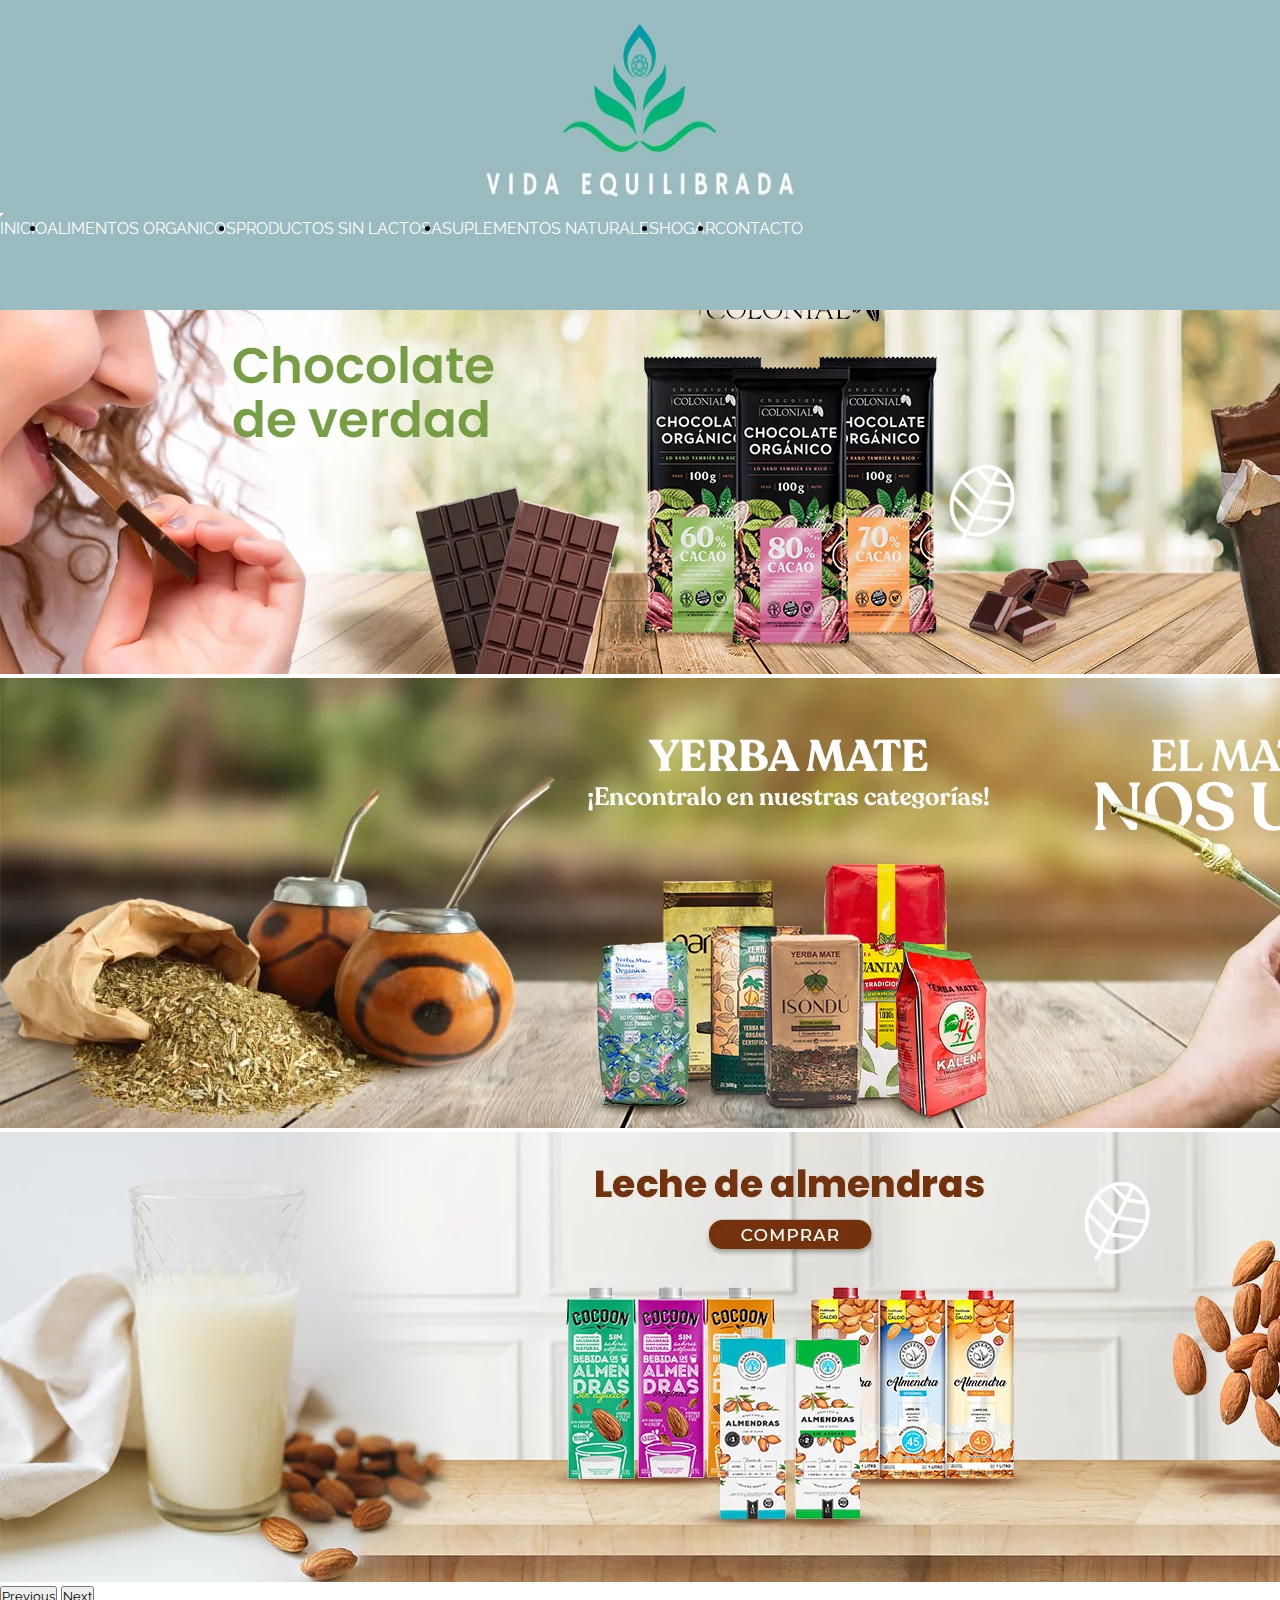
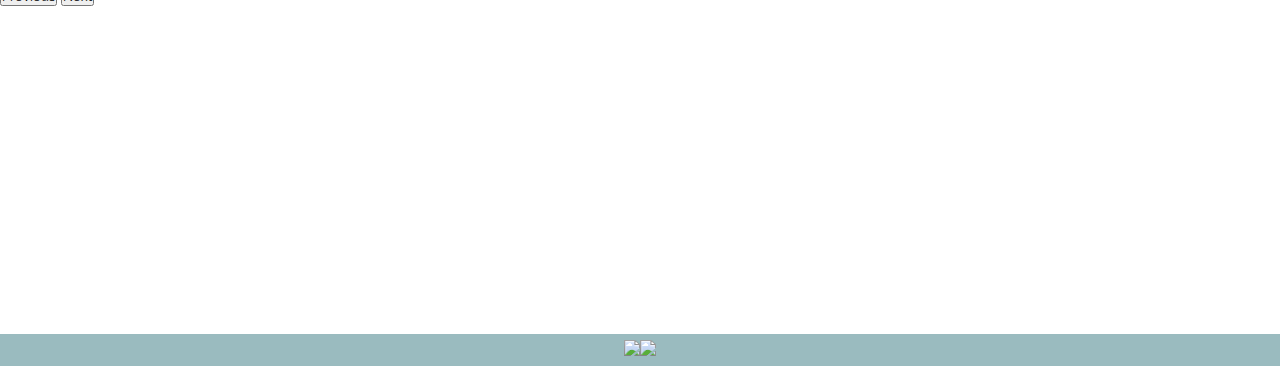
==== public/index.html @ e84825f8 "enlazando firebase" ====
<!DOCTYPE html>
<html lang="es">

<head>
  <meta charset="UTF-8">
  <meta http-equiv="X-UA-Compatible" content="IE=edge">
  <meta name="viewport" content="width=device-width, initial-scale=1.0">
  <link rel="icon" type="image" href="../public/images/logo.jpg">
  <link href="https://cdn.jsdelivr.net/npm/bootstrap@5.3.0-alpha1/dist/css/bootstrap.min.css" rel="stylesheet"
    integrity="sha384-GLhlTQ8iRABdZLl6O3oVMWSktQOp6b7In1Zl3/Jr59b6EGGoI1aFkw7cmDA6j6gD" crossorigin="anonymous">
  <link rel="stylesheet" href="./css/style.css" />
  <link href="https://fonts.googleapis.com/css2?family=Raleway:wght@300;400;500;600;700&display=swap" rel="stylesheet">
  <title>Vida Equilibrada</title>
</head>

<body>
  <header>
    <div class="img1">
      <img src="./images/globo.jpg" alt="" height="180px" width="310px">
    </div>
    <nav class="mx-auto navbar navbar-expand-lg bg-body-tertiary custom-menu">
      <div class="container-fluid">
        <div class="img2">
          <img src="./images/globo2.jpg" alt="" height="100px" width="200px">
        </div>
        <button class="navbar-toggler botonColor" type="button" data-bs-toggle="collapse"
          data-bs-target="#navbarTogglerDemo01" aria-controls="navbarTogglerDemo01" aria-expanded="false"
          aria-label="Toggle navigation">
          <span class="navbar-toggler-icon"></span>
        </button>
        <div class="mx-auto collapse navbar-collapse" id="navbarTogglerDemo01">
          <ul id="alineado" class="mx-auto navbar-nav me-auto mb-2 mb-lg-0">
            <li class="nav-item estiloA">
              <a class="button nav-link" id="inicio">INICIO</a>
            </li>
            <li class="nav-item estiloB" >
              <a class="button nav-link" id="alimentosOrganicos">ALIMENTOS ORGANICOS</a>
            </li>
            <li class=" nav-item estiloC">
              <a class="button nav-link" id="productosSinLactosa">PRODUCTOS SIN LACTOSA</a>
            </li>
            <li class=" nav-item estiloD">
              <a class="button nav-link" id="suplementosNaturales">SUPLEMENTOS NATURALES</a>
            </li>
            <li class=" nav-item estiloE">
              <a class="button nav-link" id="hogar">HOGAR</a>
            </li>
            <li class=" nav-item estiloF">
              <a class="button nav-link" id="contact">CONTACTO</a>
            </li>
          </ul>
        </div>
      </div>
    </nav>
  </header>
  <main>
    <!-- CARRUSEL -->
    <div id="carouselExampleFade" class="carousel slide carousel-fade" data-bs-ride="carousel">
      <div class="carousel-inner">
        <div class="carousel-item active">
          <img src="./images/fotA.webp" class="d-block w-100" alt="...">
        </div>
        <div class="carousel-item">
          <img src="./images/fotB.webp" class="d-block w-100" alt="...">
        </div>
        <div class="carousel-item">
          <img src="./images/fotC.webp" class="d-block w-100" alt="...">
        </div>
      </div>
      <button class="carousel-control-prev" type="button" data-bs-target="#carouselExampleFade" data-bs-slide="prev">
        <span class="carousel-control-prev-icon" aria-hidden="true"></span>
        <span class="visually-hidden">Previous</span>
      </button>
      <button class="carousel-control-next" type="button" data-bs-target="#carouselExampleFade" data-bs-slide="next">
        <span class="carousel-control-next-icon" aria-hidden="true"></span>
        <span class="visually-hidden">Next</span>
      </button>
    </div>

    <!-- MAP -->
    <div id="mapau">
      <iframe src="https://www.google.com/maps/embed?pb=!1m18!1m12!1m3!1d3283.8642497583137!2d-58.387166925130195!3d-34.607594057701455!2m3!1f0!2f0!3f0!3m2!1i1024!2i768!4f13.1!3m3!1m2!1s0x95bccac5466ccb9b%3A0x57419e9c86945b8f!2sBartolom%C3%A9%20Mitre%201280%2C%20C1036AAX%20CABA!5e0!3m2!1ses!2sar!4v1685136060146!5m2!1ses!2sar" width="280" height="280" style="border:0;" allowfullscreen="" loading="lazy" referrerpolicy="no-referrer-when-downgrade"></iframe>
    </div>
  </main>

  <footer>
    <a class="pequenioEspacio" href="https://www.facebook.com/" target="_blank">
      <img src="https://img.icons8.com/fluency/55/null/facebook.png" />
    </a>
    <a class="pequenioEspacio" href="https://www.instagram.com/" target="_blank">
      <img src="https://img.icons8.com/fluency/55/null/instagram-new.png" />
    </a>
  </footer>

  <script src="https://cdn.jsdelivr.net/npm/bootstrap@5.3.0-alpha1/dist/js/bootstrap.bundle.min.js"
  integrity="sha384-w76AqPfDkMBDXo30jS1Sgez6pr3x5MlQ1ZAGC+nuZB+EYdgRZgiwxhTBTkF7CXvN" crossorigin="anonymous">
  </script>

  <!-- SCRIPTS PARA ENLAZAR CON FIREBASE -->
  <script src="https://www.gstatic.com/firebasejs/8.10.1/firebase-app.js"></script>
  <script src="https://www.gstatic.com/firebasejs/8.10.1/firebase-firestore.js"></script>

  <script>
   
    // https://firebase.google.com/docs/web/setup#available-libraries
  
    // Your web app's Firebase configuration
    // For Firebase JS SDK v7.20.0 and later, measurementId is optional
    const firebaseConfig = {
      apiKey: "AIzaSyCU3a0uOIuvHV2dfWCQ-zc2gynC5f93YAo",
      authDomain: "vidaequilibrada-dc1b1.firebaseapp.com",
      projectId: "vidaequilibrada-dc1b1",
      storageBucket: "vidaequilibrada-dc1b1.appspot.com",
      messagingSenderId: "115371584191",
      appId: "1:115371584191:web:6c564adf941de2f795f40a",
      measurementId: "G-99WNEK5R57"
    };
  
    // Initialize Firebase
    firebase.initializeApp(firebaseConfig);
    const db = firebase.firestore()
  </script>
<script src="./javascript/index.js"></script>

</body>
</html>
---- public/css/style.css ----
@import url('https://fonts.googleapis.com/css2?family=Inter:wght@200;300;400;500;600;700&family=Raleway:wght@600&display=swap');

* {
    font-family: 'Raleway', sans-serif;
    padding: 0;
    margin: 0;
}

/* BODY */

/* HEADER */

.img1 {
    display: flex;
    flex-direction: column;
    padding-top: 20px;
    align-items: center;
}

.img2 {
    display: none;
}

header {
    position: relative;
    width: 100%;
    z-index: 1000;
    background-color: rgb(154, 187, 191);
	margin-bottom: 24px;
}

nav {
    height: 110px;
    width: 100%;
    position: absolute;
}

nav ul li {
    border-radius: 5px;
}

nav ul li :hover {
    border-radius: 5px;
    background-color: #0097b2;
}

nav ul li a {
    text-decoration: none;
}

.botonColor {
    border-color: white;
}

.navbar-toggler-icon {
    filter: invert(100%) sepia(100%) saturate(0%) hue-rotate(180deg);
  }

  .custom-menu {
	background-color: rgb(154, 187, 191) !important;
  }
  
  .custom-menu .nav-link {
	color: white /* Cambia el color del texto en el menú */
  }

/* MAIN */

main {
    display: flex;
    flex-direction: column;
    justify-content: center;
    align-items: center;
}

#carouselExampleFade {
	width: 100%; 
	margin-bottom: 20PX;
  }

/* FOOTER */

.pequenioEspacio {
    padding: 6px 0 6px 0;
}

footer {
    background-color: rgb(154, 187, 191);
    position: relative;
	margin-top: 24px;
    bottom: 0;
    left: 0;
    right: 0;
    display: flex;
    justify-content: center;
    align-items: center;
}


@media(max-width:991px) {

    #alineado {
        display: flex;
        flex-direction: column;
        align-items: end;
    }

	#carouselExampleFade {
		width: 100%; 
	  }

    .img1 {
        display: none;
    }

    .img2 {
        display: block;
    }

    nav ul li {
        background-color: rgb(154, 187, 191);
    }

	nav ul li :hover {
		background-color: transparent;
		padding: 10px;
	}

    .estiloA {
        padding: 0 47px 0 47px;
        margin: 6px 0 6px 0;
    }

    .estiloB {
        padding: 0 18px 0 18px;
    }

    .estiloC {
        padding: 0 10.5px 0 10.5px;
        margin: 6px 0 6px 0;
    }

    .estiloD {
        padding: 0 4.8px 0 4.8px;
    }

    .estiloE {
        padding: 0 43px 0 43px;
        margin: 6px 0 6px 0;
    }

	.estiloF {
        padding: 0 28.5px 0 28.5px;
    }
}

@media(min-width:992px) {

    #alineado {
        display: flex;
        flex-direction: row;
        text-align: center;
        align-items: center;
    }
}
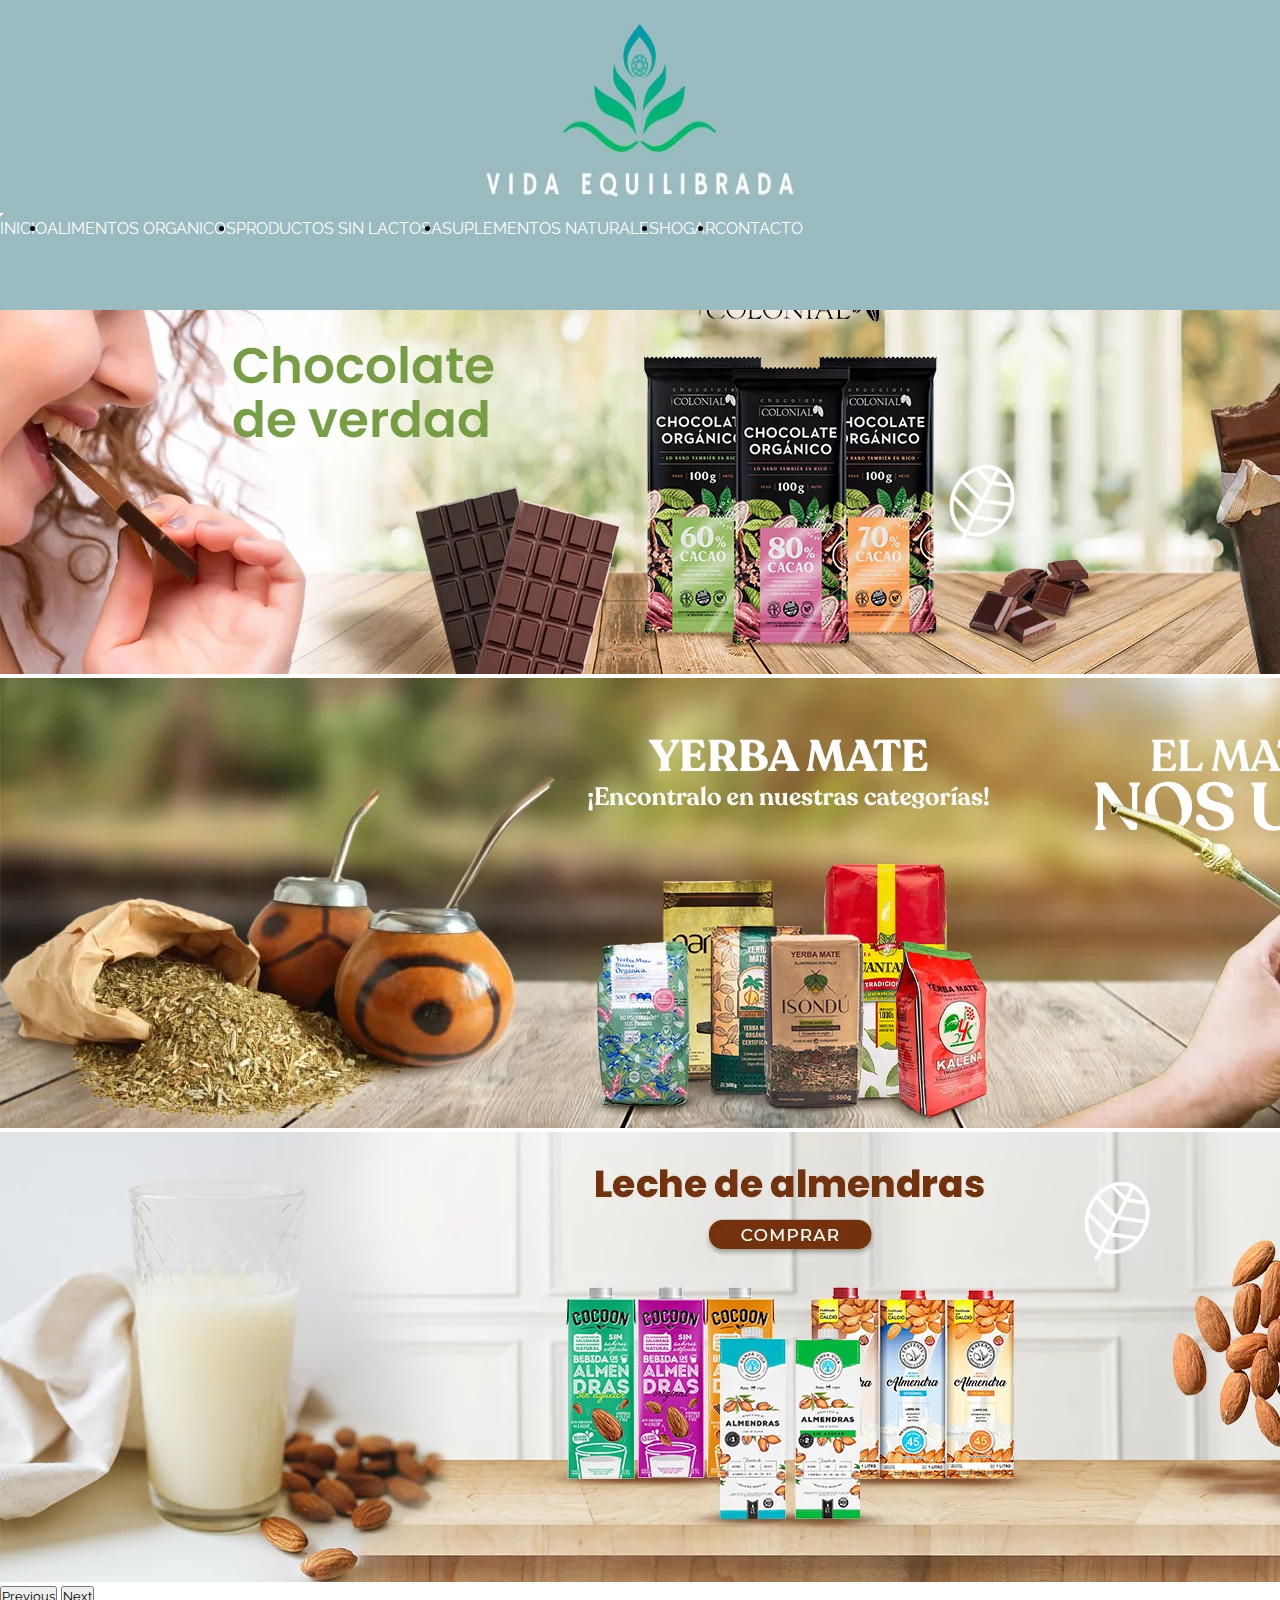
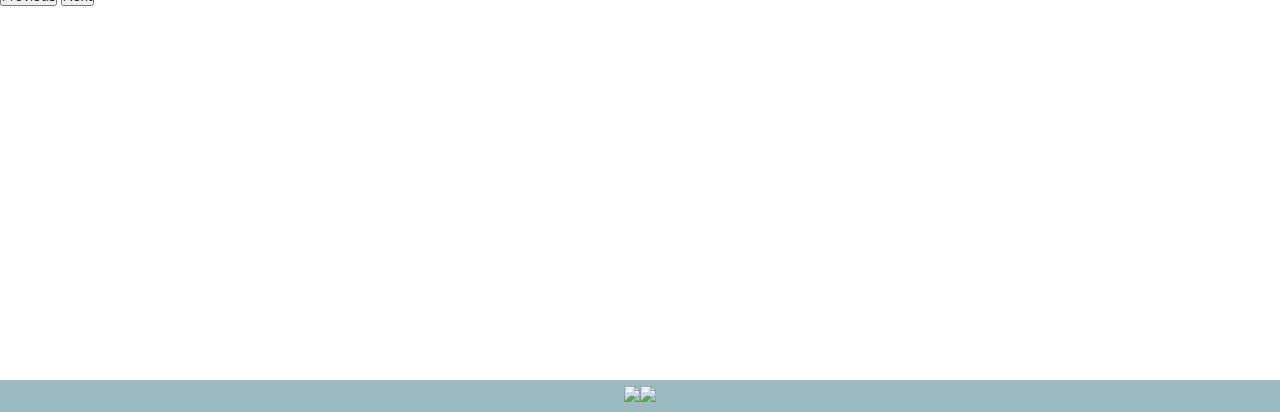
==== commit 567ba21e: "creando vista de productos" ====
--- a/public/index.html
+++ b/public/index.html
@@ -5,10 +5,14 @@
   <meta charset="UTF-8">
   <meta http-equiv="X-UA-Compatible" content="IE=edge">
   <meta name="viewport" content="width=device-width, initial-scale=1.0">
-  <link rel="icon" type="image" href="../public/images/logo.jpg">
+  <link rel="icon" type="image" href="./images/logo.jpg">
   <link href="https://cdn.jsdelivr.net/npm/bootstrap@5.3.0-alpha1/dist/css/bootstrap.min.css" rel="stylesheet"
     integrity="sha384-GLhlTQ8iRABdZLl6O3oVMWSktQOp6b7In1Zl3/Jr59b6EGGoI1aFkw7cmDA6j6gD" crossorigin="anonymous">
+  <link rel="stylesheet" href="https://cdnjs.cloudflare.com/ajax/libs/font-awesome/6.4.0/css/all.min.css"
+    integrity="sha512-iecdLmaskl7CVkqkXNQ/ZH/XLlvWZOJyj7Yy7tcenmpD1ypASozpmT/E0iPtmFIB46ZmdtAc9eNBvH0H/ZpiBw=="
+    crossorigin="anonymous" referrerpolicy="no-referrer" />
   <link rel="stylesheet" href="./css/style.css" />
+  <link rel="stylesheet" href="./css/productos.css">
   <link href="https://fonts.googleapis.com/css2?family=Raleway:wght@300;400;500;600;700&display=swap" rel="stylesheet">
   <title>Vida Equilibrada</title>
 </head>
@@ -33,7 +37,7 @@
             <li class="nav-item estiloA">
               <a class="button nav-link" id="inicio">INICIO</a>
             </li>
-            <li class="nav-item estiloB" >
+            <li class="nav-item estiloB">
               <a class="button nav-link" id="alimentosOrganicos">ALIMENTOS ORGANICOS</a>
             </li>
             <li class=" nav-item estiloC">
@@ -79,9 +83,18 @@
 
     <!-- MAP -->
     <div id="mapau">
-      <iframe src="https://www.google.com/maps/embed?pb=!1m18!1m12!1m3!1d3283.8642497583137!2d-58.387166925130195!3d-34.607594057701455!2m3!1f0!2f0!3f0!3m2!1i1024!2i768!4f13.1!3m3!1m2!1s0x95bccac5466ccb9b%3A0x57419e9c86945b8f!2sBartolom%C3%A9%20Mitre%201280%2C%20C1036AAX%20CABA!5e0!3m2!1ses!2sar!4v1685136060146!5m2!1ses!2sar" width="280" height="280" style="border:0;" allowfullscreen="" loading="lazy" referrerpolicy="no-referrer-when-downgrade"></iframe>
+      <iframe
+        src="https://www.google.com/maps/embed?pb=!1m18!1m12!1m3!1d3283.8642497583137!2d-58.387166925130195!3d-34.607594057701455!2m3!1f0!2f0!3f0!3m2!1i1024!2i768!4f13.1!3m3!1m2!1s0x95bccac5466ccb9b%3A0x57419e9c86945b8f!2sBartolom%C3%A9%20Mitre%201280%2C%20C1036AAX%20CABA!5e0!3m2!1ses!2sar!4v1685136060146!5m2!1ses!2sar"
+        width="280" height="280" style="border:0;" allowfullscreen="" loading="lazy"
+        referrerpolicy="no-referrer-when-downgrade"></iframe>
     </div>
   </main>
+
+  <!-- CARTAS DE PRODUCTOS -->
+  <section id="seccionProductos">
+    <p class="tituloSeccion" id="tituloSec"></p>
+    <div class="row row-cols-auto" id="productosDietetica"></div>
+  </section>
 
   <footer>
     <a class="pequenioEspacio" href="https://www.facebook.com/" target="_blank">
@@ -92,18 +105,16 @@
     </a>
   </footer>
 
-  <script src="https://cdn.jsdelivr.net/npm/bootstrap@5.3.0-alpha1/dist/js/bootstrap.bundle.min.js"
-  integrity="sha384-w76AqPfDkMBDXo30jS1Sgez6pr3x5MlQ1ZAGC+nuZB+EYdgRZgiwxhTBTkF7CXvN" crossorigin="anonymous">
-  </script>
+
 
   <!-- SCRIPTS PARA ENLAZAR CON FIREBASE -->
   <script src="https://www.gstatic.com/firebasejs/8.10.1/firebase-app.js"></script>
   <script src="https://www.gstatic.com/firebasejs/8.10.1/firebase-firestore.js"></script>
 
   <script>
-   
+
     // https://firebase.google.com/docs/web/setup#available-libraries
-  
+
     // Your web app's Firebase configuration
     // For Firebase JS SDK v7.20.0 and later, measurementId is optional
     const firebaseConfig = {
@@ -115,12 +126,18 @@
       appId: "1:115371584191:web:6c564adf941de2f795f40a",
       measurementId: "G-99WNEK5R57"
     };
-  
+
     // Initialize Firebase
     firebase.initializeApp(firebaseConfig);
-    const db = firebase.firestore()
+    const db = firebase.firestore();
   </script>
-<script src="./javascript/index.js"></script>
+
+  <script src="https://cdn.jsdelivr.net/npm/bootstrap@5.3.0-alpha1/dist/js/bootstrap.bundle.min.js"
+    integrity="sha384-w76AqPfDkMBDXo30jS1Sgez6pr3x5MlQ1ZAGC+nuZB+EYdgRZgiwxhTBTkF7CXvN" crossorigin="anonymous">
+    </script>
+
+  <script src="./javascript/index.js"></script>
 
 </body>
+
 </html>--- a/public/css/productos.css
+++ b/public/css/productos.css
@@ -0,0 +1,111 @@
+#seccionProductos {
+    width: 90%;
+    margin-left: 5%;
+    margin-right: 5%;
+    height: auto;
+    display: flex;
+    flex-direction: column;
+    justify-content: center;
+    align-items: center;
+    margin-top: 20px;
+    margin-bottom: 50px;
+}
+
+#productosDietetica {
+    width: 100%;
+    display: flex;
+    flex-direction: row;
+    justify-content: center;
+    align-items: center;
+}
+
+.tituloSeccion {
+    font-size: 1.5em;
+    font-weight: bolder;
+    text-transform: uppercase;
+    text-align: center;
+    color: #00bf63;
+}
+
+.cardProducto {
+    width: 300px;
+    height: 450px;
+    margin: 10px;
+    cursor: pointer;
+}
+
+.imageProducContent {
+    width: 100%;
+    height: 60%;
+    display: flex;
+    flex-direction: column;
+    justify-content: center;
+    overflow:hidden;
+}
+
+.imageProducContent>img {
+    max-width: 100%;
+    max-height: 100%;
+    -webkit-transition: all .5s ease;
+    /* Safari y Chrome */
+    -moz-transition: all .5s ease;
+    /* Firefox */
+    -o-transition: all .5s ease;
+    /* IE 9 */
+    -ms-transition: all .5s ease;
+    /* Opera */
+}
+  
+.imageProducContent>img:hover{
+    -webkit-transform:scale(1.15);
+-moz-transform:scale(1.15);
+-ms-transform:scale(1.15);
+-o-transform:scale(1.15);
+transform:scale(1.15);
+}
+.bodyProducto {
+    height: 25%;
+    width: 100%;
+    --bs-card-spacer-y: 0.5rem;
+    --bs-card-spacer-x: 1rem;
+    --bs-card-title-spacer-y: 0;
+}
+
+.footProducto {
+    height: 15%;
+    width: 100%;
+}
+
+.btn {
+    --bs-btn-padding-x: 0.5rem;
+    --bs-btn-padding-y: 0.375rem;
+    --bs-btn-font-size: 0.8rem;
+    align-items: center;
+    margin: 0 10px;
+    color: white;
+}
+
+.btnShop {
+    --bs-btn-bg: #078247 !important;
+}
+
+.btnShop:hover {
+    --bs-btn-hover-bg: #00bf63 !important;
+    --bs-btn-hover-color: white !important;
+    /* --bs-btn-bg: #046f3b !important; */
+}
+
+.btnInfo {
+    --bs-btn-bg: #0097b2 !important;
+}
+
+.btnInfo:hover {
+    --bs-btn-hover-color: white !important;
+    --bs-btn-hover-bg: #0ad3f7 !important;
+}
+
+.card-title .tituloProducto {
+    font-size: 1em;
+    font-family: 'Raleway', sans-serif;
+    font-weight: bold;
+}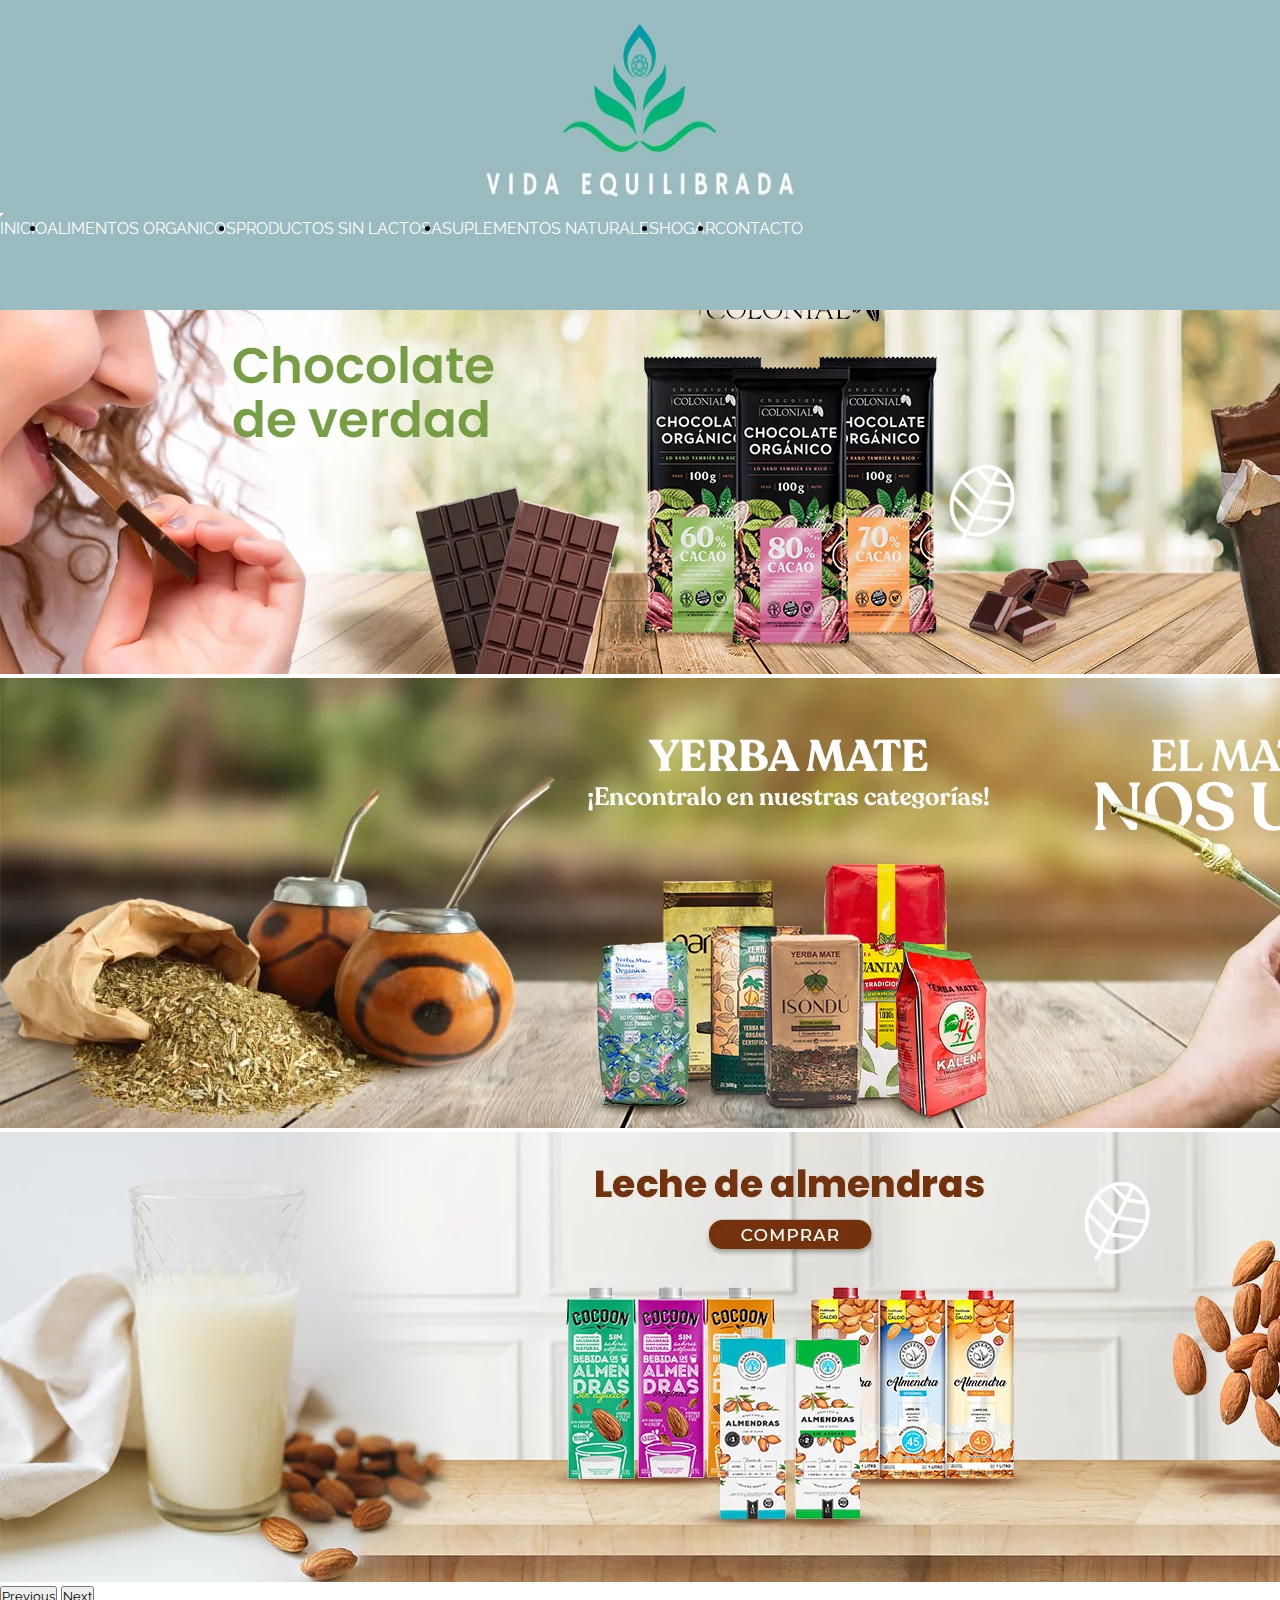
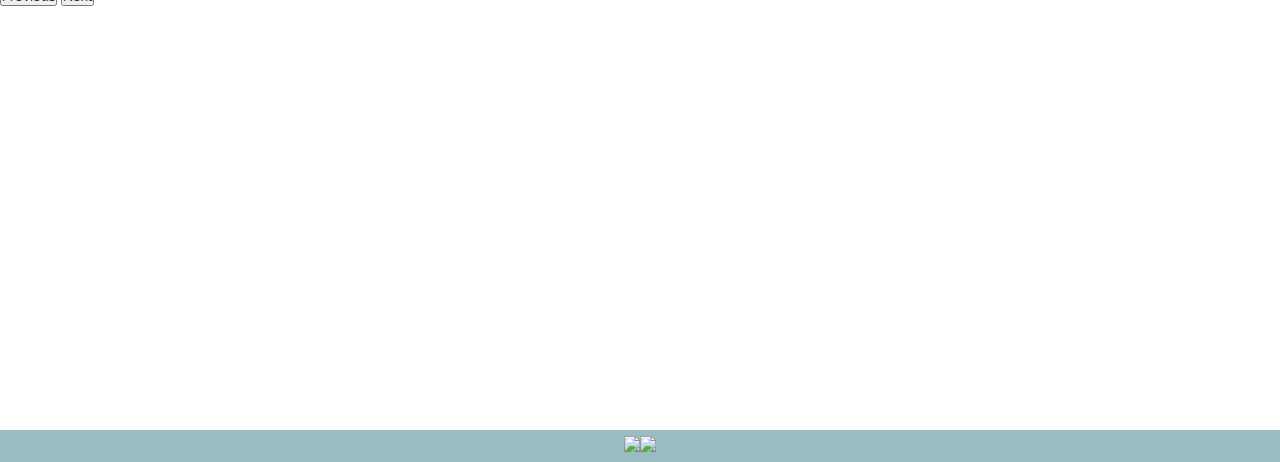
==== commit 0d95a566: "ajustando js de carrito" ====
--- a/public/index.html
+++ b/public/index.html
@@ -13,6 +13,8 @@
     crossorigin="anonymous" referrerpolicy="no-referrer" />
   <link rel="stylesheet" href="./css/style.css" />
   <link rel="stylesheet" href="./css/productos.css">
+  <link rel="stylesheet" href="./css/detalle.css">
+  <link rel="stylesheet" href="./css/compras.css">
   <link href="https://fonts.googleapis.com/css2?family=Raleway:wght@300;400;500;600;700&display=swap" rel="stylesheet">
   <title>Vida Equilibrada</title>
 </head>
@@ -95,6 +97,26 @@
     <p class="tituloSeccion" id="tituloSec"></p>
     <div class="row row-cols-auto" id="productosDietetica"></div>
   </section>
+  <!-- CARTAS DE DETALLES -->
+  <section id="detalleProducto"> </section>
+
+  <!-- SECCION DE COMPRAS -->
+  <section class="compras" id="seccionCompras">
+    <div class="contenedor-compras">
+      <div id="compras" class="row row-cols-auto">
+      
+      </div>
+      <div id="carrito">
+        <div class="carrito">
+          <div class="carrito-header">
+            <p>Tu Carrito</p>
+          </div>
+          <div class="carrito-items" id="tuPedido"> </div>
+          <div class="carrito-footer" id="final"></div>
+        </div>
+      </div>
+    </div>
+  </section>
 
   <footer>
     <a class="pequenioEspacio" href="https://www.facebook.com/" target="_blank">
@@ -137,6 +159,9 @@
     </script>
 
   <script src="./javascript/index.js"></script>
+  <script src="./javascript/detalleProducto.js"></script>
+  <script src="./javascript/compras.js"></script>
+
 
 </body>
 
--- a/public/css/productos.css
+++ b/public/css/productos.css
@@ -36,7 +36,7 @@
 
 .imageProducContent {
     width: 100%;
-    height: 60%;
+    height: 50%;
     display: flex;
     flex-direction: column;
     justify-content: center;
@@ -44,9 +44,9 @@
 }
 
 .imageProducContent>img {
-    max-width: 100%;
-    max-height: 100%;
-    -webkit-transition: all .5s ease;
+    min-width: 100%;
+    min-height: 100%;
+   transition: all .5s ease;
     /* Safari y Chrome */
     -moz-transition: all .5s ease;
     /* Firefox */
@@ -64,7 +64,7 @@
 transform:scale(1.15);
 }
 .bodyProducto {
-    height: 25%;
+    height: 35%;
     width: 100%;
     --bs-card-spacer-y: 0.5rem;
     --bs-card-spacer-x: 1rem;
@@ -108,4 +108,15 @@
     font-size: 1em;
     font-family: 'Raleway', sans-serif;
     font-weight: bold;
+}
+@media (max-width:320px){
+    .btn {
+        --bs-btn-padding-x: 0.375rem;
+        --bs-btn-padding-y: 0.375rem;
+        --bs-btn-font-size: 0.5rem;
+        margin: 0 5px;
+    }
+    .cardProducto {
+        height: 500px;
+    }
 }--- a/public/css/detalle.css
+++ b/public/css/detalle.css
@@ -0,0 +1,203 @@
+#detalleProducto{
+    width: 80%;
+    height: auto;
+    display: none;
+    flex-direction:column;
+    justify-content: flex-start;
+    align-items: center;
+    margin:10% 10%;
+}
+.detalleContent{
+    width:100%;
+    height: auto;
+    display: flex;
+    flex-direction: row;
+    justify-content: center;
+    align-items: center;
+    border:none;
+
+    /* -webkit-box-shadow: 10px 10px 5px 0px rgba(0,0,0,0.75);
+-moz-box-shadow: 10px 10px 5px 0px rgba(0,0,0,0.75);
+box-shadow: 10px 10px 5px 0px rgba(0,0,0,0.75); */
+-webkit-box-shadow: 10px 10px 3px -6px rgba(7,130,71,1);
+-moz-box-shadow: 10px 10px 3px -6px rgba(7,130,71,1);
+box-shadow: 10px 10px 3px -6px rgba(7,130,71,1);
+    
+}
+.detalleIzquierda{
+    width:60%;
+    height: 100%;
+    display: flex;
+    flex-direction: column;
+    justify-content: space-between;
+    align-items: center;
+}
+.detalleDerecha{
+    width:40%;
+    height: 100%;
+    display: flex;
+    flex-direction: column;
+    justify-content: flex-start;
+    align-items: flex-start;
+    text-align: justify;
+}
+.imgDetalleContent{
+     width: 80%;
+    height: 400px;
+    display: flex;
+    flex-direction: column;
+    justify-content: center;
+    position: relative;
+    bottom: 100px;
+    overflow:hidden;
+    -webkit-box-shadow: 10px 10px 18px -6px rgba(0,0,0,0.76);
+    -moz-box-shadow: 10px 10px 18px -6px rgba(0,0,0,0.76);
+    box-shadow: 10px 10px 18px -6px rgba(0,0,0,0.76);
+}
+.imgDetalleContent>img{
+    max-width: 100%;
+    max-height: 100%;
+    
+    -webkit-transition: all .5s ease;
+    /* Safari y Chrome */
+    -moz-transition: all .5s ease;
+    /* Firefox */
+    -o-transition: all .5s ease;
+    /* IE 9 */
+    -ms-transition: all .5s ease;
+    /* Opera */
+}
+.imgDetalleContent>img:hover{
+    -webkit-transform:scale(1.15);
+-moz-transform:scale(1.15);
+-ms-transform:scale(1.15);
+-o-transform:scale(1.15);
+transform:scale(1.15);
+}
+.iconos{
+    width: 70%;
+    height: 30%;
+    display: flex;
+    flex-direction: row;
+    justify-content: space-evenly;
+    align-items: center;
+    font-size: 1.5em;
+    font-weight: bold;
+    color:#078247;
+}
+.misc {
+    background: none;
+    border: none;
+    border-top-width: 3.8px;
+    border-top-style: ridge;
+    width: 80%;
+    margin: 0.375em auto;
+}
+
+.gray-misc {
+    border-top-color: #259b62;
+    ;
+}
+.detalleDerecha .btnShop{
+    align-self: center;
+    --bs-btn-padding-x: 1rem;
+    --bs-btn-padding-y: 0.75rem;
+    --bs-btn-font-size: 0.8rem;
+}
+.hidden{
+    display: none !important;
+}
+.tituloDetalle{
+    font-weight: bolder;
+    color:#078247;
+    font-size: 1.2em;
+}
+.titulo{
+    font-size: 1.4em;
+    font-family: 'Raleway', sans-serif;
+    font-weight: bold;
+    color:#00bf63;
+    position: relative;
+    top:-80px;
+    text-transform: uppercase;
+}
+@media screen and (min-width:480px) and (max-width:991px){
+    .detalleContent{
+        flex-direction: column;
+    }
+    .detalleIzquierda{
+        height: auto;
+        width: 100%;
+    }
+    .detalleDerecha{
+        height: auto;
+        width: 100%;
+    }
+    .imgDetalleContent{
+        width: 100%;
+        height: 300px;
+        display: block;
+        box-shadow: none;
+        bottom: 0;
+        position: relative;
+      left: 10%;
+       
+       
+    }
+    .titulo{
+        top:-40px;
+    }
+}
+@media screen and (min-width:320px) and (max-width:480px){
+    .detalleContent{
+        flex-direction: column;
+        -webkit-box-shadow: -8px 9px 3px -6px rgba(7,130,71,1);
+        -moz-box-shadow: -8px 9px 3px -6px rgba(7,130,71,1);
+        box-shadow: -8px 9px 3px -6px rgba(7,130,71,1);
+    }
+    .detalleIzquierda{
+        height: auto;
+        width: 100%;
+    }
+    .detalleDerecha{
+        height: auto;
+        width: 100%;
+    }
+    .imgDetalleContent{
+        width: 100%;
+        height: 200px;
+        display: block;
+        box-shadow: none;
+        bottom: 0;
+    }
+    .titulo{
+        top:-40px;
+    }
+}
+@media screen and (max-width:320px) {
+    .detalleContent{
+        flex-direction: column;
+        -webkit-box-shadow: -8px 9px 3px -6px rgba(7,130,71,1);
+        -moz-box-shadow: -8px 9px 3px -6px rgba(7,130,71,1);
+        box-shadow: -8px 9px 3px -6px rgba(7,130,71,1);
+    }
+    .detalleIzquierda{
+        height: auto;
+        width: 100%;
+    }
+    .detalleDerecha{
+        height: auto;
+        width: 100%;
+    }
+    .imgDetalleContent{
+        display: none;
+    }
+    .iconos{
+        display:none;
+    }
+    .titulo{
+        text-align: center;
+       
+        top:-10px;
+    }
+}--- a/public/css/compras.css
+++ b/public/css/compras.css
@@ -0,0 +1,186 @@
+.compras{
+    width:100%;
+    height: auto;
+    display: flex;
+    flex-direction: column;
+    justify-content: center;
+    align-items: center;
+    margin-bottom: 50px;
+}
+.contenedor-compras{
+    width: 100%;
+    height: auto;
+   margin:0 5%;
+    display: flex;
+    flex-direction: row;
+    justify-content: center;
+}
+#compras{
+    width: 65%;
+    display: flex;
+}
+
+.col-compras{
+    display: flex;
+    flex-direction: row;
+    justify-content: center;
+    width:calc(100%/3);
+    height:350px;
+    margin:1em 0;
+}
+.card-compra{
+    margin:1em 1.3em;
+    max-width: 100%;
+    max-height: 100%;
+    
+}
+.card-compra .card-title{
+    font-size: 1em !important;
+    font-weight: bold;
+}
+.card-compra:hover{
+    box-shadow: 0 0 10px #666;
+    
+}
+
+#carrito{
+    width: 35%;
+    height: auto;
+    display: none;
+    flex-direction: column;
+    align-items: center;
+    justify-content: flex-start;
+   
+}
+
+.img-card-compra{
+    height: 40%;
+       border-radius: 10px;
+       display: flex;
+       flex-direction: column;
+       justify-content: center;
+       align-items: center;
+       margin: 0%;
+}
+.img-card-compra>img{
+    max-width: 100%;
+    max-height: 100%;
+}
+.body-compras{
+    height: 40%;
+   padding:0 auto;
+  
+}
+
+.body-compras>p{
+    padding: 0;
+    margin: 0;
+}
+.title-compras{
+font-size: 0.8em;
+color:#00bf63
+}
+
+.footer-compras{
+    height: 20%;
+    width: 100%;
+    display: flex;
+    flex-direction: row;
+    justify-content: center;
+    align-items: center;
+}
+
+.carrito{
+    width:90%;
+    height: auto;
+    display: flex;
+    flex-direction: column;
+    justify-content: center;
+    align-items: center;
+    border:1px solid rgba(0,0,0,0.175);;
+    border-radius: 5px;
+    margin-top: 35px;
+    overflow: hidden;
+    position: sticky !important;
+    top:0;
+    transition: .3s;
+}
+.carrito-header{
+    background-color: #00bf63;
+    color:white;
+    font-size: 1.3em;
+    width:100%;
+   padding: 16px 0;
+    text-align: center;
+}
+.carrito-items{
+    width: 100%;
+    height: auto;
+    display: flex;
+    flex-direction: column;
+    justify-content: center;
+    align-items: center;
+}
+.carrito-item{
+    width: 100%;
+    height: 130px;
+    display: flex;
+    position: relative;
+    /* flex-direction: row;
+    justify-content: space-between;
+    align-items: center; */
+    padding:5px;
+    border-bottom: 1px solid rgba(0,0,0,0.175);
+
+}
+.cont-carritoImage{
+    display: flex;
+    flex-direction: row;
+    justify-content: center;
+  width:30%;
+    height: 100%;
+    margin-right: 20px;
+}
+.cont-carritoImage>img{
+   max-width: 100%;
+    max-height: 100%;
+}
+.carrito-item-titulo{
+    display: block;
+    font-weight: bold;
+    margin-bottom: 5px;
+    text-transform: uppercase;
+}
+.carrito-item-detalles{
+    flex-direction: row;
+}
+.selector-cantidad{
+    display: flex;
+    flex-direction: row;
+    justify-content: space-evenly;
+    align-items: center;
+    width:100%;
+    margin:0;
+}
+.carrito-item-precio{
+    width:55%;
+}
+.form-control{
+    width: 40%;
+}
+.fa-trash{
+    color:#00bf63;
+    font-size: 1.1em;
+}
+.carrito-footer{
+    background-color: #00bf63;
+    color:white;
+    font-size: 1.3em;
+    width:100%;
+   padding: 8px 0;
+    text-align: center;
+}
+
+.oculto{
+    display: none !important;
+}
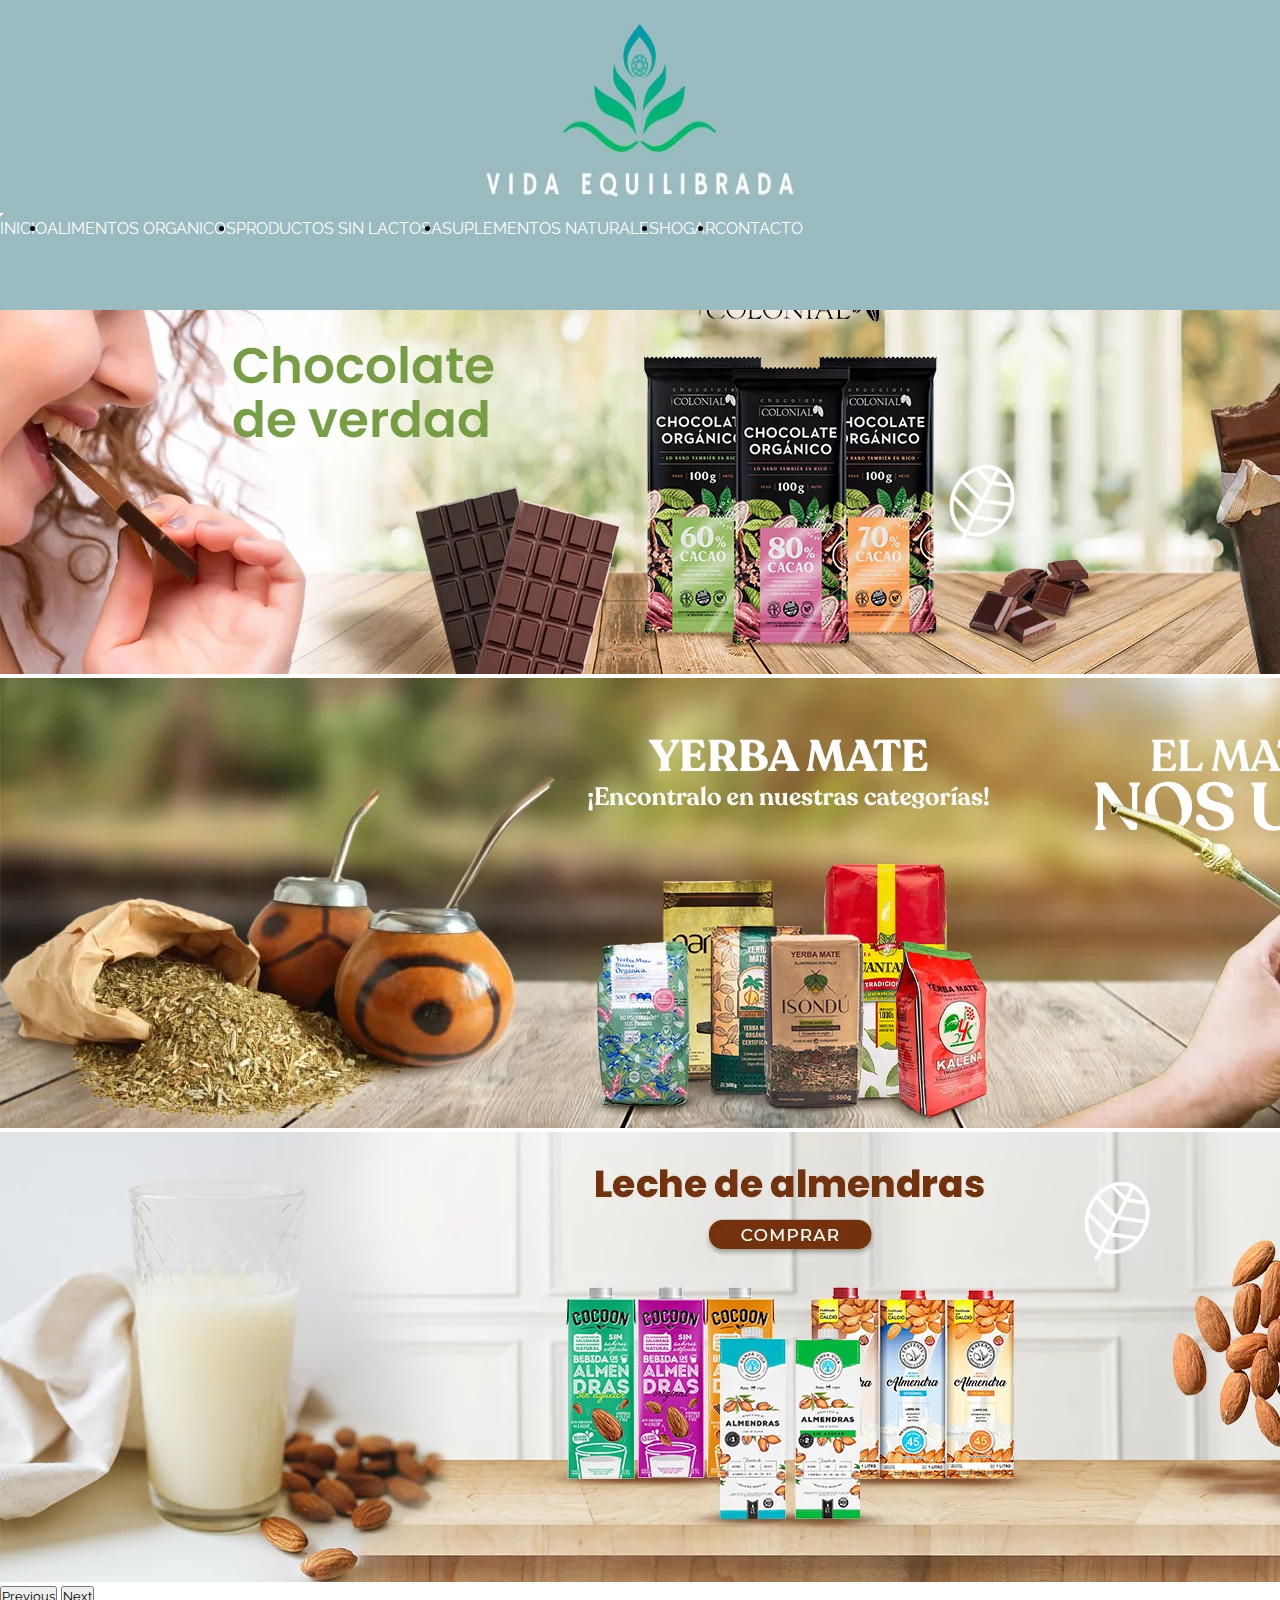
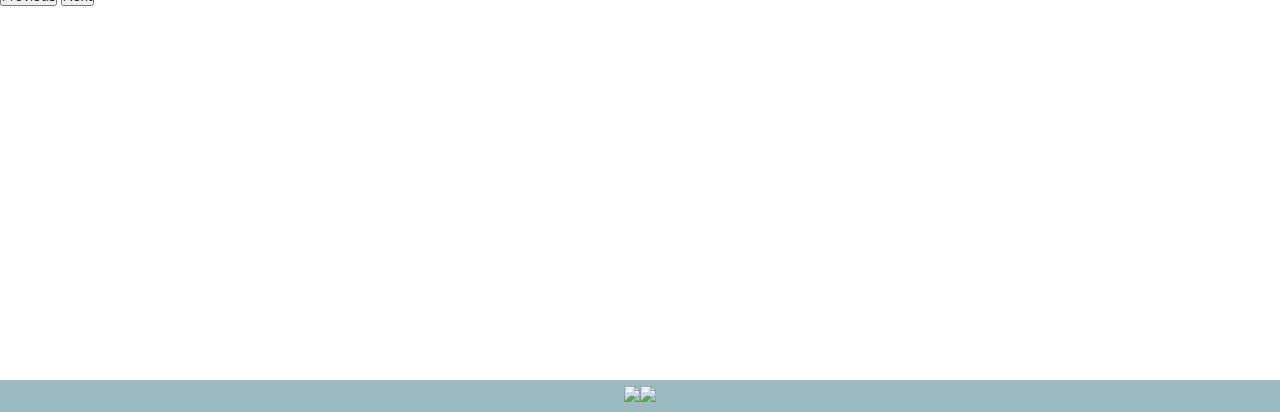
==== commit 566af142: "Estilos de contacto" ====
--- a/public/index.html
+++ b/public/index.html
@@ -10,11 +10,11 @@
     integrity="sha384-GLhlTQ8iRABdZLl6O3oVMWSktQOp6b7In1Zl3/Jr59b6EGGoI1aFkw7cmDA6j6gD" crossorigin="anonymous">
   <link rel="stylesheet" href="https://cdnjs.cloudflare.com/ajax/libs/font-awesome/6.4.0/css/all.min.css"
     integrity="sha512-iecdLmaskl7CVkqkXNQ/ZH/XLlvWZOJyj7Yy7tcenmpD1ypASozpmT/E0iPtmFIB46ZmdtAc9eNBvH0H/ZpiBw=="
-    crossorigin="anonymous" referrerpolicy="no-referrer" />
+    crossorigin="anonymous" referrerpolicy="no-referrer" />  
   <link rel="stylesheet" href="./css/style.css" />
   <link rel="stylesheet" href="./css/productos.css">
   <link rel="stylesheet" href="./css/detalle.css">
-  <link rel="stylesheet" href="./css/compras.css">
+  <link rel="stylesheet" href="./css/contacto.css">
   <link href="https://fonts.googleapis.com/css2?family=Raleway:wght@300;400;500;600;700&display=swap" rel="stylesheet">
   <title>Vida Equilibrada</title>
 </head>
@@ -98,25 +98,8 @@
     <div class="row row-cols-auto" id="productosDietetica"></div>
   </section>
   <!-- CARTAS DE DETALLES -->
-  <section id="detalleProducto"> </section>
-
-  <!-- SECCION DE COMPRAS -->
-  <section class="compras" id="seccionCompras">
-    <div class="contenedor-compras">
-      <div id="compras" class="row row-cols-auto">
-      
-      </div>
-      <div id="carrito">
-        <div class="carrito">
-          <div class="carrito-header">
-            <p>Tu Carrito</p>
-          </div>
-          <div class="carrito-items" id="tuPedido"> </div>
-          <div class="carrito-footer" id="final"></div>
-        </div>
-      </div>
-    </div>
-  </section>
+  <section id="detalleProducto">  </section>
+  <section id="contacto"></section>
 
   <footer>
     <a class="pequenioEspacio" href="https://www.facebook.com/" target="_blank">
@@ -157,11 +140,10 @@
   <script src="https://cdn.jsdelivr.net/npm/bootstrap@5.3.0-alpha1/dist/js/bootstrap.bundle.min.js"
     integrity="sha384-w76AqPfDkMBDXo30jS1Sgez6pr3x5MlQ1ZAGC+nuZB+EYdgRZgiwxhTBTkF7CXvN" crossorigin="anonymous">
     </script>
-
+  <script src="https://cdn.jsdelivr.net/npm/sweetalert2@11"></script>
   <script src="./javascript/index.js"></script>
   <script src="./javascript/detalleProducto.js"></script>
-  <script src="./javascript/compras.js"></script>
-
+  <script src="./javascript/contacto.js"></script>
 
 </body>
 
--- a/public/css/contacto.css
+++ b/public/css/contacto.css
@@ -0,0 +1,84 @@
+#contacto{
+    justify-content: center;
+   
+}
+#formulario{
+    justify-content: center;
+    background: linear-gradient(45deg, #4842e5 0%, #00ff88 100%);
+    border-radius: 2rem;
+    
+}
+.form_input{
+    display: flex;
+    flex-direction: row;
+    align-items: center;
+    padding: 1rem;
+   margin: 0 1rem;
+}
+label{
+    color: white;
+    padding-right: 1rem;
+}
+.boton_form{
+    display: flex;
+    justify-content: flex-end;
+    margin-right: 2rem;
+}
+#enviar, #resetBtn{
+    padding: .5rem;
+    font-weight: bold;
+    border-radius: 2rem;
+    border: none;
+    color: white;
+}
+#enviar{
+    margin-right: 1rem;
+    background: #28a745;
+}
+#enviar:disabled, #enviar:disabled:hover{
+    background: #9ee6ad77;
+    cursor: pointer;
+}
+
+
+#resetBtn{
+    background: #dc3545;
+}
+#enviar:enabled, #resetBtn:hover{
+
+    box-shadow: 0px 0px 5px 3px rgba(253,242,242,0.75);
+-webkit-box-shadow: 0px 0px 5px 3px rgba(253,242,242,0.75);
+-moz-box-shadow: 0px 0px 5px 3px rgba(253,242,242,0.75);
+}
+#enviar:hover{
+    background: #36d25a;
+}
+#resetBtn:hover{
+    background: #f45060;
+}
+.alert{
+    margin: 1rem 2rem;
+}
+
+/* Estilos de alert */
+
+.custom-button {
+    background-color: rgb(255, 255, 255) !important;
+    border-radius: 10px !important;
+    height: 10% !important;
+    width: 30% !important;
+    font-size: 1.5rem !important;
+    color: #7e7c7d !important;
+  }
+
+.custom-container {
+    font-family: "Questrial", sans-serif !important;
+    color: white !important;
+  }
+
+.btnColor {
+    color: rgb(28, 27, 27) !important;
+  }
+.tituloAlert {  
+    color: floralwhite !important;
+  }